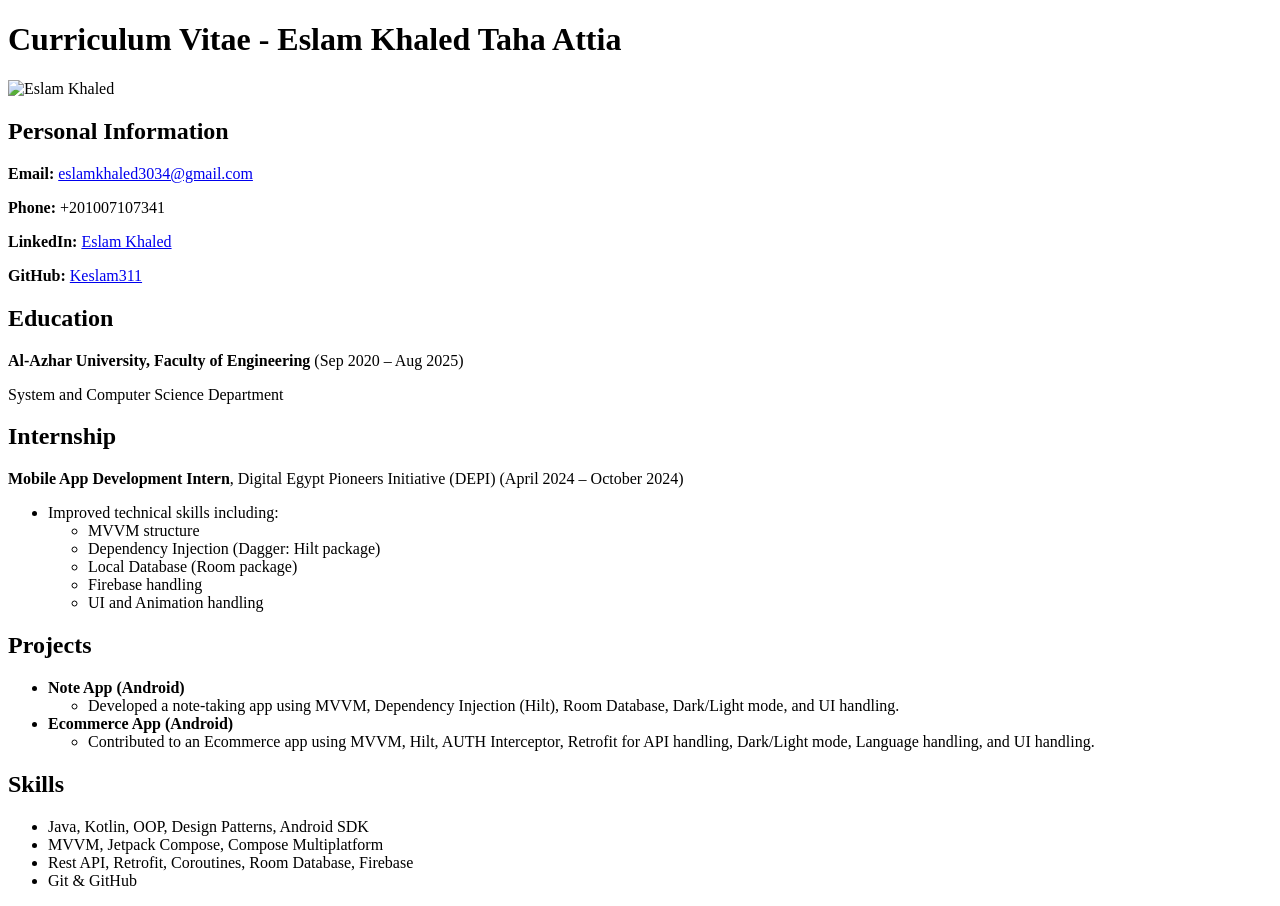
==== index.html.html @ 9ad36a4c "add profile picture" ====
<!DOCTYPE html>
<html lang="en">
<head>
    <meta charset="UTF-8">
    <meta name="viewport" content="width=device-width, initial-scale=1.0">
    <title>CV - Eslam Khaled</title>
    <link rel="stylesheet" href="styles.css">
</head>
<body>
    <header>
        <h1>Curriculum Vitae - Eslam Khaled Taha Attia</h1>
        <img src="profile.jpg" alt="Eslam Khaled" class="profile-img">
    </header>
    
    <section class="content">
        <h2>Personal Information</h2>
        <p><strong>Email:</strong> <a href="mailto:eslamkhaled3034@gmail.com">eslamkhaled3034@gmail.com</a></p>
        <p><strong>Phone:</strong> +201007107341</p>
        <p><strong>LinkedIn:</strong> <a href="https://www.linkedin.com/in/eslam-khaled-7b70b12a0/">Eslam Khaled</a></p>
        <p><strong>GitHub:</strong> <a href="https://github.com/Keslam311">Keslam311</a></p>
    </section>

    <section class="content">
        <h2>Education</h2>
        <p><strong>Al-Azhar University, Faculty of Engineering</strong> (Sep 2020 – Aug 2025)</p>
        <p>System and Computer Science Department</p>
    </section>

    <section class="content">
        <h2>Internship</h2>
        <p><strong>Mobile App Development Intern</strong>, Digital Egypt Pioneers Initiative (DEPI) (April 2024 – October 2024)</p>
        <ul>
            <li>Improved technical skills including:</li>
            <ul>
                <li>MVVM structure</li>
                <li>Dependency Injection (Dagger: Hilt package)</li>
                <li>Local Database (Room package)</li>
                <li>Firebase handling</li>
                <li>UI and Animation handling</li>
            </ul>
        </ul>
    </section>

    <section class="content">
        <h2>Projects</h2>
        <ul>
            <li><strong>Note App (Android)</strong></li>
            <ul>
                <li>Developed a note-taking app using MVVM, Dependency Injection (Hilt), Room Database, Dark/Light mode, and UI handling.</li>
            </ul>
            <li><strong>Ecommerce App (Android)</strong></li>
            <ul>
                <li>Contributed to an Ecommerce app using MVVM, Hilt, AUTH Interceptor, Retrofit for API handling, Dark/Light mode, Language handling, and UI handling.</li>
            </ul>
        </ul>
    </section>

    <section class="content">
        <h2>Skills</h2>
        <ul>
            <li>Java, Kotlin, OOP, Design Patterns, Android SDK</li>
            <li>MVVM, Jetpack Compose, Compose Multiplatform</li>
            <li>Rest API, Retrofit, Coroutines, Room Database, Firebase</li>
            <li>Git & GitHub</li>
        </ul>
    </section>
</body>
</html>
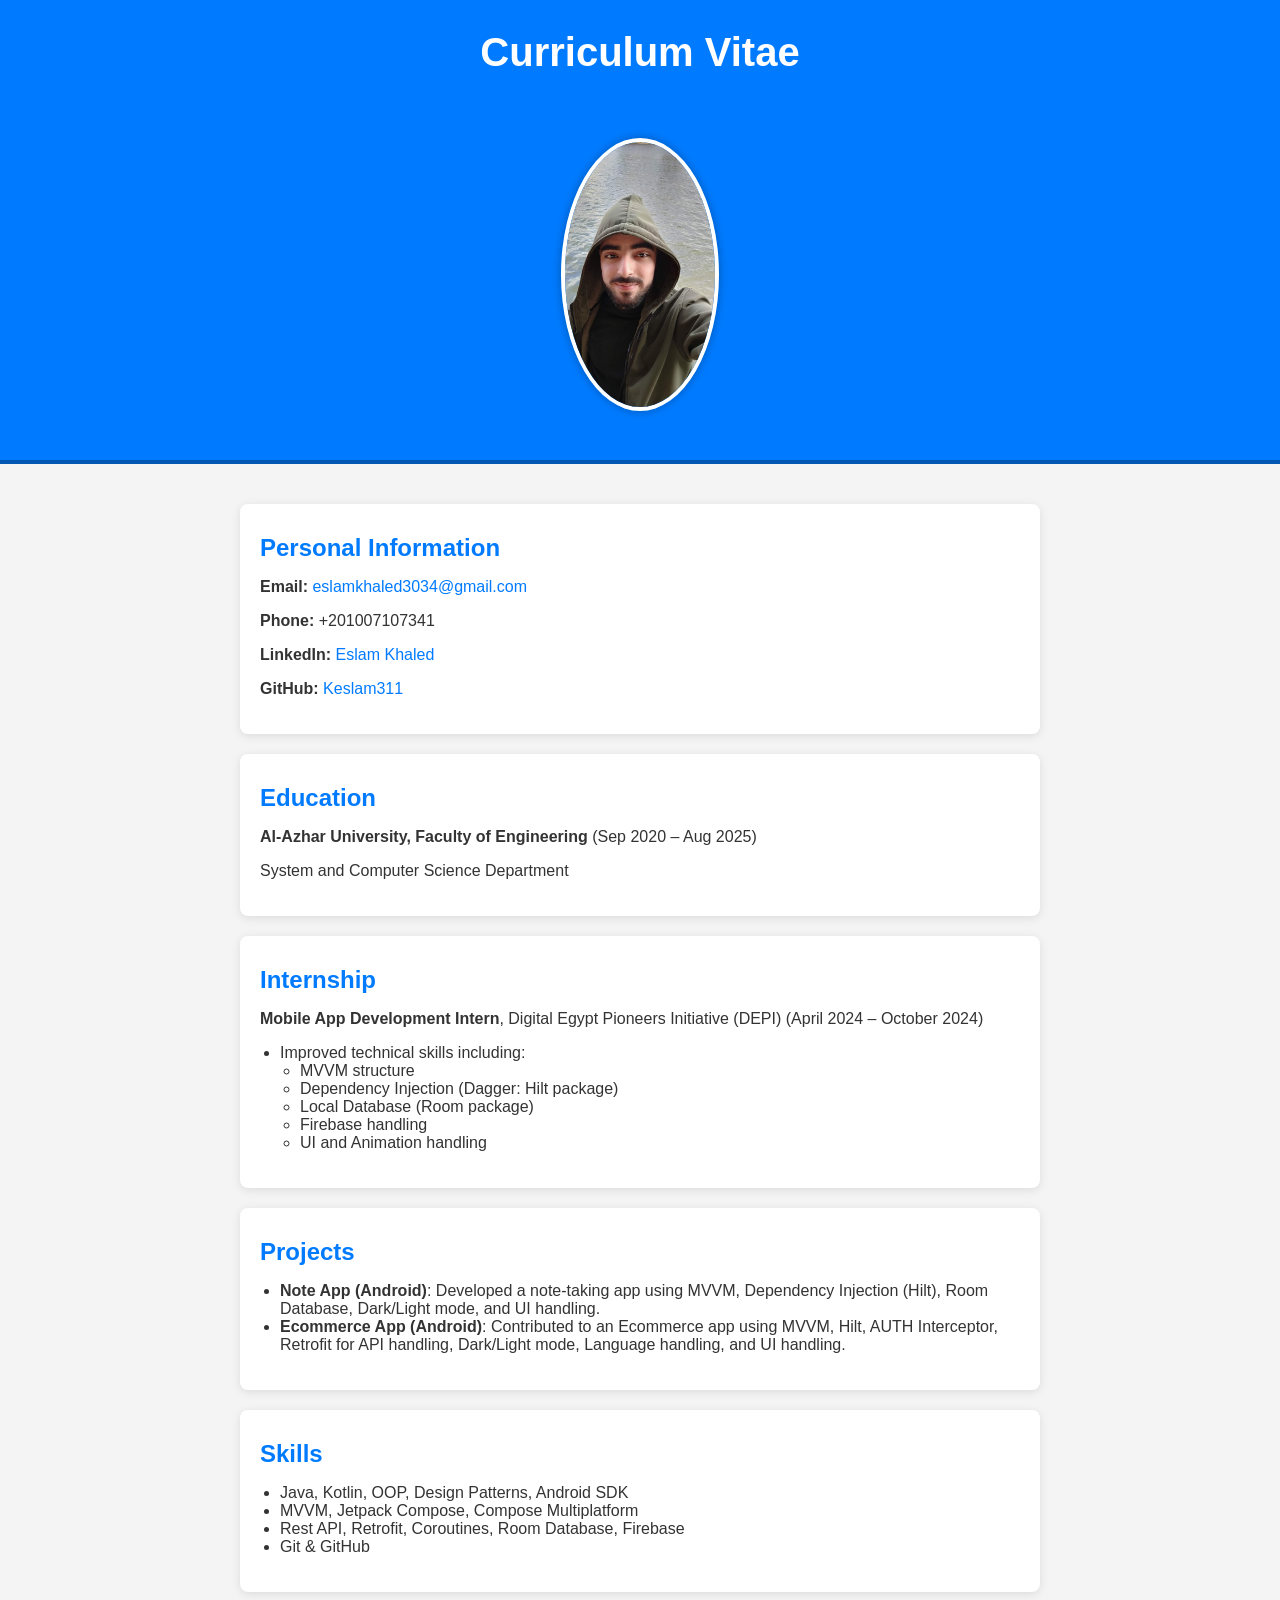
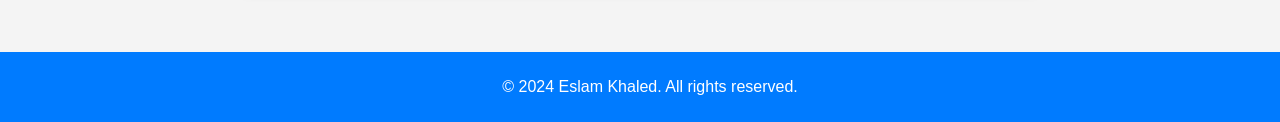
==== commit 0d158017: "update" ====
--- a/index.html.html
+++ b/index.html.html
@@ -8,61 +8,62 @@
 </head>
 <body>
     <header>
-        <h1>Curriculum Vitae - Eslam Khaled Taha Attia</h1>
+        <h1>Curriculum Vitae</h1>
+        <h2>Eslam Khaled Taha Attia</h2>
         <img src="profile.jpg" alt="Eslam Khaled" class="profile-img">
     </header>
     
-    <section class="content">
-        <h2>Personal Information</h2>
-        <p><strong>Email:</strong> <a href="mailto:eslamkhaled3034@gmail.com">eslamkhaled3034@gmail.com</a></p>
-        <p><strong>Phone:</strong> +201007107341</p>
-        <p><strong>LinkedIn:</strong> <a href="https://www.linkedin.com/in/eslam-khaled-7b70b12a0/">Eslam Khaled</a></p>
-        <p><strong>GitHub:</strong> <a href="https://github.com/Keslam311">Keslam311</a></p>
-    </section>
+    <main>
+        <section class="content">
+            <h2>Personal Information</h2>
+            <p><strong>Email:</strong> <a href="mailto:eslamkhaled3034@gmail.com">eslamkhaled3034@gmail.com</a></p>
+            <p><strong>Phone:</strong> +201007107341</p>
+            <p><strong>LinkedIn:</strong> <a href="https://www.linkedin.com/in/eslam-khaled-7b70b12a0/">Eslam Khaled</a></p>
+            <p><strong>GitHub:</strong> <a href="https://github.com/Keslam311">Keslam311</a></p>
+        </section>
 
-    <section class="content">
-        <h2>Education</h2>
-        <p><strong>Al-Azhar University, Faculty of Engineering</strong> (Sep 2020 – Aug 2025)</p>
-        <p>System and Computer Science Department</p>
-    </section>
+        <section class="content">
+            <h2>Education</h2>
+            <p><strong>Al-Azhar University, Faculty of Engineering</strong> (Sep 2020 – Aug 2025)</p>
+            <p>System and Computer Science Department</p>
+        </section>
 
-    <section class="content">
-        <h2>Internship</h2>
-        <p><strong>Mobile App Development Intern</strong>, Digital Egypt Pioneers Initiative (DEPI) (April 2024 – October 2024)</p>
-        <ul>
-            <li>Improved technical skills including:</li>
+        <section class="content">
+            <h2>Internship</h2>
+            <p><strong>Mobile App Development Intern</strong>, Digital Egypt Pioneers Initiative (DEPI) (April 2024 – October 2024)</p>
             <ul>
-                <li>MVVM structure</li>
-                <li>Dependency Injection (Dagger: Hilt package)</li>
-                <li>Local Database (Room package)</li>
-                <li>Firebase handling</li>
-                <li>UI and Animation handling</li>
+                <li>Improved technical skills including:</li>
+                <ul>
+                    <li>MVVM structure</li>
+                    <li>Dependency Injection (Dagger: Hilt package)</li>
+                    <li>Local Database (Room package)</li>
+                    <li>Firebase handling</li>
+                    <li>UI and Animation handling</li>
+                </ul>
             </ul>
-        </ul>
-    </section>
+        </section>
 
-    <section class="content">
-        <h2>Projects</h2>
-        <ul>
-            <li><strong>Note App (Android)</strong></li>
+        <section class="content">
+            <h2>Projects</h2>
             <ul>
-                <li>Developed a note-taking app using MVVM, Dependency Injection (Hilt), Room Database, Dark/Light mode, and UI handling.</li>
+                <li><strong>Note App (Android)</strong>: Developed a note-taking app using MVVM, Dependency Injection (Hilt), Room Database, Dark/Light mode, and UI handling.</li>
+                <li><strong>Ecommerce App (Android)</strong>: Contributed to an Ecommerce app using MVVM, Hilt, AUTH Interceptor, Retrofit for API handling, Dark/Light mode, Language handling, and UI handling.</li>
             </ul>
-            <li><strong>Ecommerce App (Android)</strong></li>
+        </section>
+
+        <section class="content">
+            <h2>Skills</h2>
             <ul>
-                <li>Contributed to an Ecommerce app using MVVM, Hilt, AUTH Interceptor, Retrofit for API handling, Dark/Light mode, Language handling, and UI handling.</li>
+                <li>Java, Kotlin, OOP, Design Patterns, Android SDK</li>
+                <li>MVVM, Jetpack Compose, Compose Multiplatform</li>
+                <li>Rest API, Retrofit, Coroutines, Room Database, Firebase</li>
+                <li>Git & GitHub</li>
             </ul>
-        </ul>
-    </section>
+        </section>
+    </main>
 
-    <section class="content">
-        <h2>Skills</h2>
-        <ul>
-            <li>Java, Kotlin, OOP, Design Patterns, Android SDK</li>
-            <li>MVVM, Jetpack Compose, Compose Multiplatform</li>
-            <li>Rest API, Retrofit, Coroutines, Room Database, Firebase</li>
-            <li>Git & GitHub</li>
-        </ul>
-    </section>
+    <footer>
+        <p>© 2024 Eslam Khaled. All rights reserved.</p>
+    </footer>
 </body>
 </html>
--- a/styles.css
+++ b/styles.css
@@ -0,0 +1,90 @@
+body {
+    font-family: 'Segoe UI', Tahoma, Geneva, Verdana, sans-serif;
+    margin: 0;
+    padding: 0;
+    background-color: #f4f4f4;
+    color: #333;
+}
+
+header {
+    text-align: center;
+    padding: 30px;
+    background-color: #007bff;
+    color: white;
+    border-bottom: 4px solid #0056b3;
+}
+
+h1 {
+    margin: 0;
+    font-size: 2.5em;
+}
+
+h2 {
+    margin: 10px 0;
+    font-size: 1.5em;
+}
+
+.profile-img {
+    width: 150px;
+    border-radius: 50%;
+    margin: 15px 0;
+    border: 4px solid white;
+    box-shadow: 0 0 10px rgba(0, 0, 0, 0.3);
+    animation: fadeIn 1s ease-in;
+}
+
+main {
+    max-width: 800px;
+    margin: 20px auto;
+    padding: 20px;
+}
+
+.content {
+    background: white;
+    margin-bottom: 20px;
+    padding: 20px;
+    border-radius: 8px;
+    box-shadow: 0 2px 10px rgba(0, 0, 0, 0.1);
+    transition: transform 0.3s ease;
+}
+
+.content:hover {
+    transform: translateY(-5px);
+}
+
+h2 {
+    color: #007bff;
+}
+
+a {
+    color: #007bff;
+    text-decoration: none;
+    transition: color 0.3s ease;
+}
+
+a:hover {
+    color: #0056b3;
+}
+
+ul {
+    padding-left: 20px;
+}
+
+footer {
+    text-align: center;
+    padding: 10px;
+    background-color: #007bff;
+    color: white;
+    position: relative;
+    bottom: 0;
+    width: 100%;
+}
+
+@keyframes fadeIn {
+    from {
+        opacity: 0;
+    }
+    to {
+        opacity: 1;
+    }
+}
